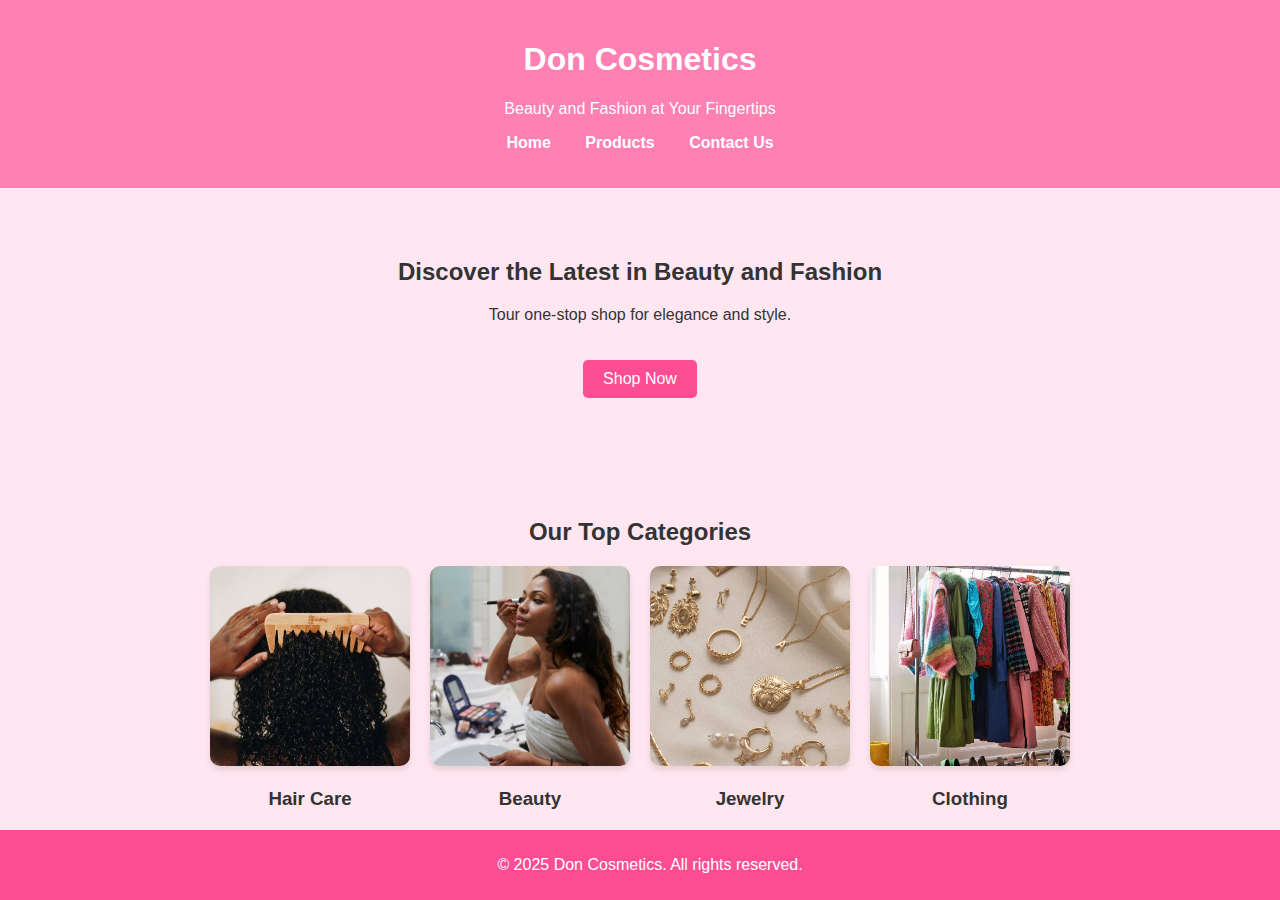
==== index.html @ 3d3533af "created a html structure and added some style, also ensured the layout adjusts smoothly on mobile sc" ====
<!DOCTYPE html>
<html lang="en">
<head>
    <meta charset="UTF-8">
    <meta name="viewport" content="width=device-width, initial-scale=1.0">
    <title>Don Cosmetics</title>
    <link rel="stylesheet" href="css/style.css">
</head>
<body>
    <header>
        <div class="logo">
        <h1> Don Cosmetics</h1>
        <p>Beauty and Fashion at Your Fingertips</p>
        </div>
        <nav>
            <ul>
                <li><a href="#">Home</a></li>
                <li><a href="#products">Products</a></li>
                <li><a href="#contact">Contact Us</a></li>
            </ul>
        </nav>
    </header>
    <section id="banner">
        <h2>Discover the Latest in Beauty and Fashion</h2>
        <p>Tour one-stop shop for elegance and style.</p>
        <a href="#products" class="button">Shop Now</a>
    </section>
    <main>
        <section id="featured">
            <h2>Our Top Categories</h2>
            <div class="category">
            <div>
                <img src="assets/haircare.jpg" alt="Hair Care">
                <h3>Hair Care</h3>
            </div>
            <div>
                <img src="assets/beauty.jpg" alt="Beauty">
                <h3>Beauty</h3>
            </div>
            <div>
                <img src="assets/jewelry.jpg" alt="Jewelry">
                <h3>Jewelry</h3>
            </div>
            <div>
                <img src="assets/clothing.jpg" alt="Clothing">
                <h3>Clothing</h3>
            </div>
        </div>
        </section>
    </main>
    <footer>
        <p>&copy; 2025 Don Cosmetics. All rights reserved.</p>
    </footer>
</body>
</html>
---- css/style.css ----
body{
    font-family: Arial, Helvetica, sans-serif;
    margin: 0;
    padding: 0;
    background-color: #ffe6f0;
    color: #333;
}
header{
    background-color: #ff80b3;
    color: white;
    text-align: center;
    padding: 20px;
}
nav ul {
    list-style: none;
    padding: 0;
}
nav ul li {
    display: inline;
    margin: 0 15px;
}
nav ul li a {
    color: white;
    text-decoration: none;
    font-weight: bold;
}
#banner{
    background-color: #ffe6f0;
    text-align: center;
    padding: 50px 20px;
}
.button {
    background-color: #ff4d94;
    color: white;
    padding: 10px 20px;
    text-decoration: none;
    border-radius: 5px;
    display: inline-block;
    margin-top: 20px;
}
.button:hover{
    background-color: #e60073;
}
#featured{
    text-align: center;
    padding: 50px;
}
footer{
    background-color: #ff4d94;
    color: white;
    text-align: center;
    padding: 10px;
    position: fixed;
    bottom: 0;
    width: 100%;
}
.category {
    display: flex;
    justify-content: center;
    gap: 20px;
}
.category div {
    text-align: center;
    transition: transform 0.3s ease;
}
.category div:hover {
    transform: scale(1.05);
}
.category img {
    width: 200px;
    height: 200px;
    object-fit: cover;
    border-radius: 10px;
    box-shadow: 0 4px 6px rgba(0, 0, 0, 0.1);
}
@media (max-width: 600px){
    .category {
        flex-direction: column;
    }
    .category img {
        width: 100%;
    }
}
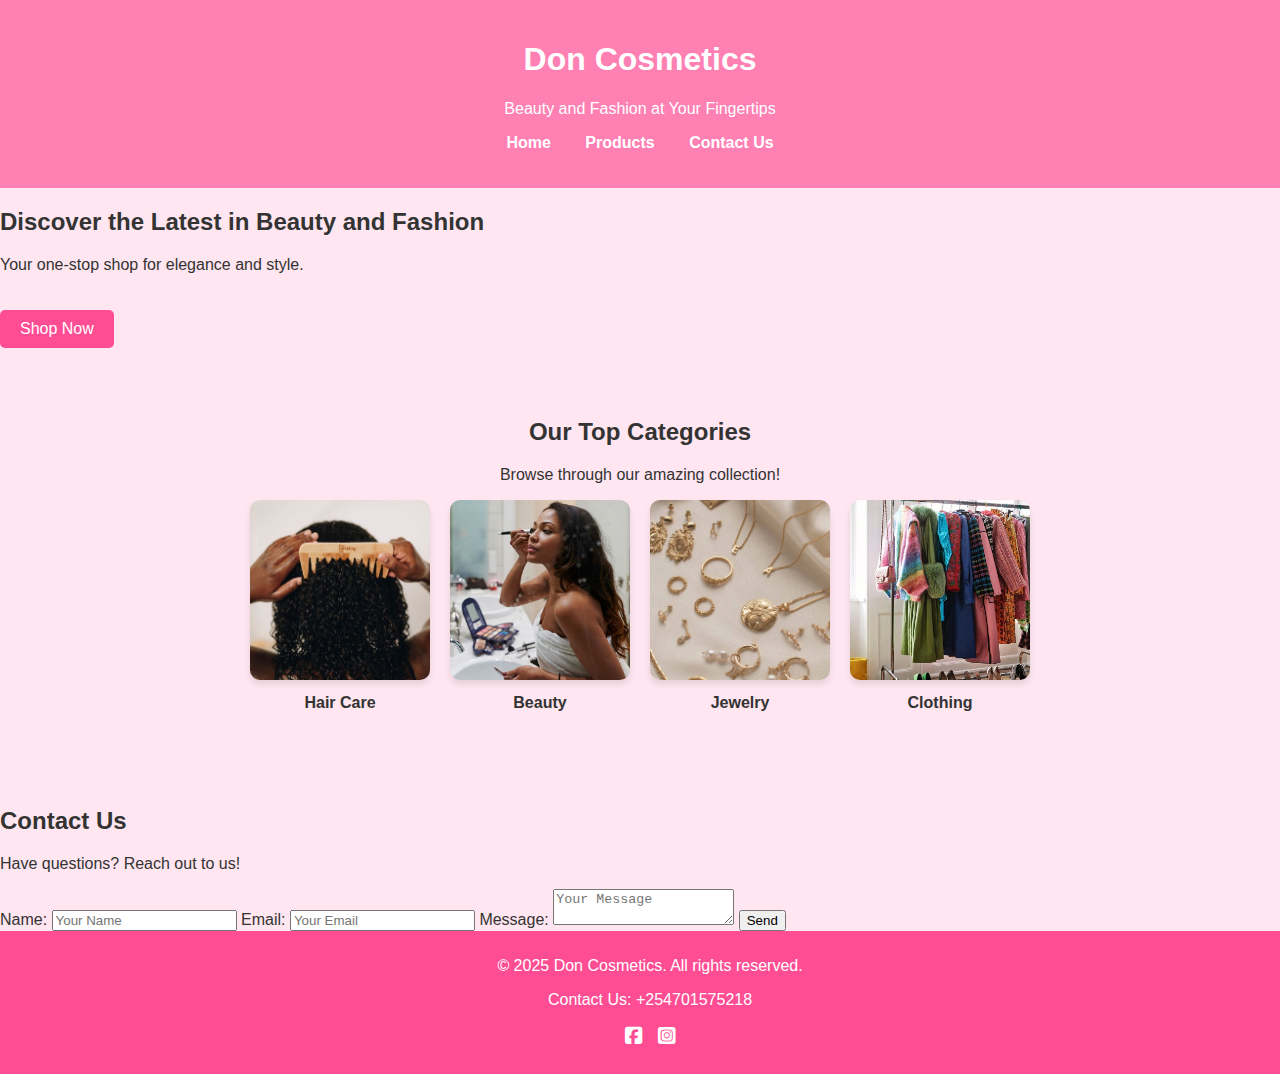
==== commit a17dbe48: "added social icons to the footer and a contact section" ====
--- a/index.html
+++ b/index.html
@@ -5,6 +5,7 @@
     <meta name="viewport" content="width=device-width, initial-scale=1.0">
     <title>Don Cosmetics</title>
     <link rel="stylesheet" href="css/style.css">
+    <link rel="stylesheet" href="https://cdnjs.cloudflare.com/ajax/libs/font-awesome/6.7.2/css/all.min.css" integrity="sha512-Evv84Mr4kqVGRNSgIGL/F/aIDqQb7xQ2vcrdIwxfjThSH8CSR7PBEakCr51Ck+w+/U6swU2Im1vVX0SVk9ABhg==" crossorigin="anonymous" referrerpolicy="no-referrer" />
 </head>
 <body>
     <header>
@@ -14,20 +15,22 @@
         </div>
         <nav>
             <ul>
-                <li><a href="#">Home</a></li>
+                <li><a href="#home">Home</a></li>
                 <li><a href="#products">Products</a></li>
                 <li><a href="#contact">Contact Us</a></li>
             </ul>
         </nav>
     </header>
-    <section id="banner">
+    <section id="home">
         <h2>Discover the Latest in Beauty and Fashion</h2>
-        <p>Tour one-stop shop for elegance and style.</p>
+        <p>Your one-stop shop for elegance and style.</p>
         <a href="#products" class="button">Shop Now</a>
     </section>
+   
     <main>
-        <section id="featured">
+        <section id="products">
             <h2>Our Top Categories</h2>
+            <p>Browse through our amazing collection!</p>
             <div class="category">
             <div>
                 <img src="assets/haircare.jpg" alt="Hair Care">
@@ -48,8 +51,26 @@
         </div>
         </section>
     </main>
+    <section id="contact">
+        <h2>Contact Us</h2>
+        <p>Have questions? Reach out to us!</p>
+        <form action="">
+            <label for="name">Name:</label>
+            <input type="text" id="name" placeholder="Your Name">
+            <label for="email">Email:</label>
+            <input type="email" id="email" placeholder="Your Email">
+            <label for="message">Message:</label>
+            <textarea name="" id="message" placeholder="Your Message"></textarea>
+            <button type="submit">Send</button>
+        </form>
+    </section>
     <footer>
         <p>&copy; 2025 Don Cosmetics. All rights reserved.</p>
+        <p>Contact Us: +254701575218 </p>
+        <ul class="social-icons">
+            <li><a href="#"><i class="fa-brands fa-square-facebook"></i></a></li>
+            <li><a href="#"><i class="fa-brands fa-square-instagram"></i></a></li>
+        </ul>
     </footer>
 </body>
 </html>--- a/css/style.css
+++ b/css/style.css
@@ -2,6 +2,9 @@
     font-family: Arial, Helvetica, sans-serif;
     margin: 0;
     padding: 0;
+    box-sizing: border-box;
+    min-height: 100vh;
+    overflow-x: hidden;
     background-color: #ffe6f0;
     color: #333;
 }
@@ -40,8 +43,10 @@
 }
 .button:hover{
     background-color: #e60073;
+    color: #ffe6f0;
+    box-shadow: 0 4px 6px rgba(0, 0, 0, 0.2);
 }
-#featured{
+#products{
     text-align: center;
     padding: 50px;
 }
@@ -50,34 +55,68 @@
     color: white;
     text-align: center;
     padding: 10px;
-    position: fixed;
+    position: relative;
     bottom: 0;
     width: 100%;
 }
 .category {
     display: flex;
     justify-content: center;
+    flex-wrap: wrap;
     gap: 20px;
 }
 .category div {
+    max-width: 200px;
     text-align: center;
     transition: transform 0.3s ease;
+    padding-bottom: 10px;
 }
 .category div:hover {
     transform: scale(1.05);
+    transition: transform 0.3s ease;
 }
 .category img {
-    width: 200px;
-    height: 200px;
+    width: 180px;
+    height: 180px;
     object-fit: cover;
     border-radius: 10px;
     box-shadow: 0 4px 6px rgba(0, 0, 0, 0.1);
 }
+.category h3{
+    margin-top: 10px;
+    font-size: 16px;
+}
+main{
+    overflow-y: auto;
+    max-height: 80vh;
+}
 @media (max-width: 600px){
     .category {
         flex-direction: column;
+        text-align: center;
     }
     .category img {
-        width: 100%;
+        width: 90%;
+        height: auto;
     }
+    .button{
+        width: 80%;
+    }
+}
+.social-icons{
+    list-style: none;
+    display: flex;
+    justify-content: center;
+    gap: 15px;
+    margin-top: 10px;
+    padding: 0;
+}
+.social-icons a {
+    color: white;
+    font-size: 20px;
+    text-decoration: none;
+    transition: color 0.3s ease;
+}
+.social-icons a:hover {
+    color: #ff80b3;
 }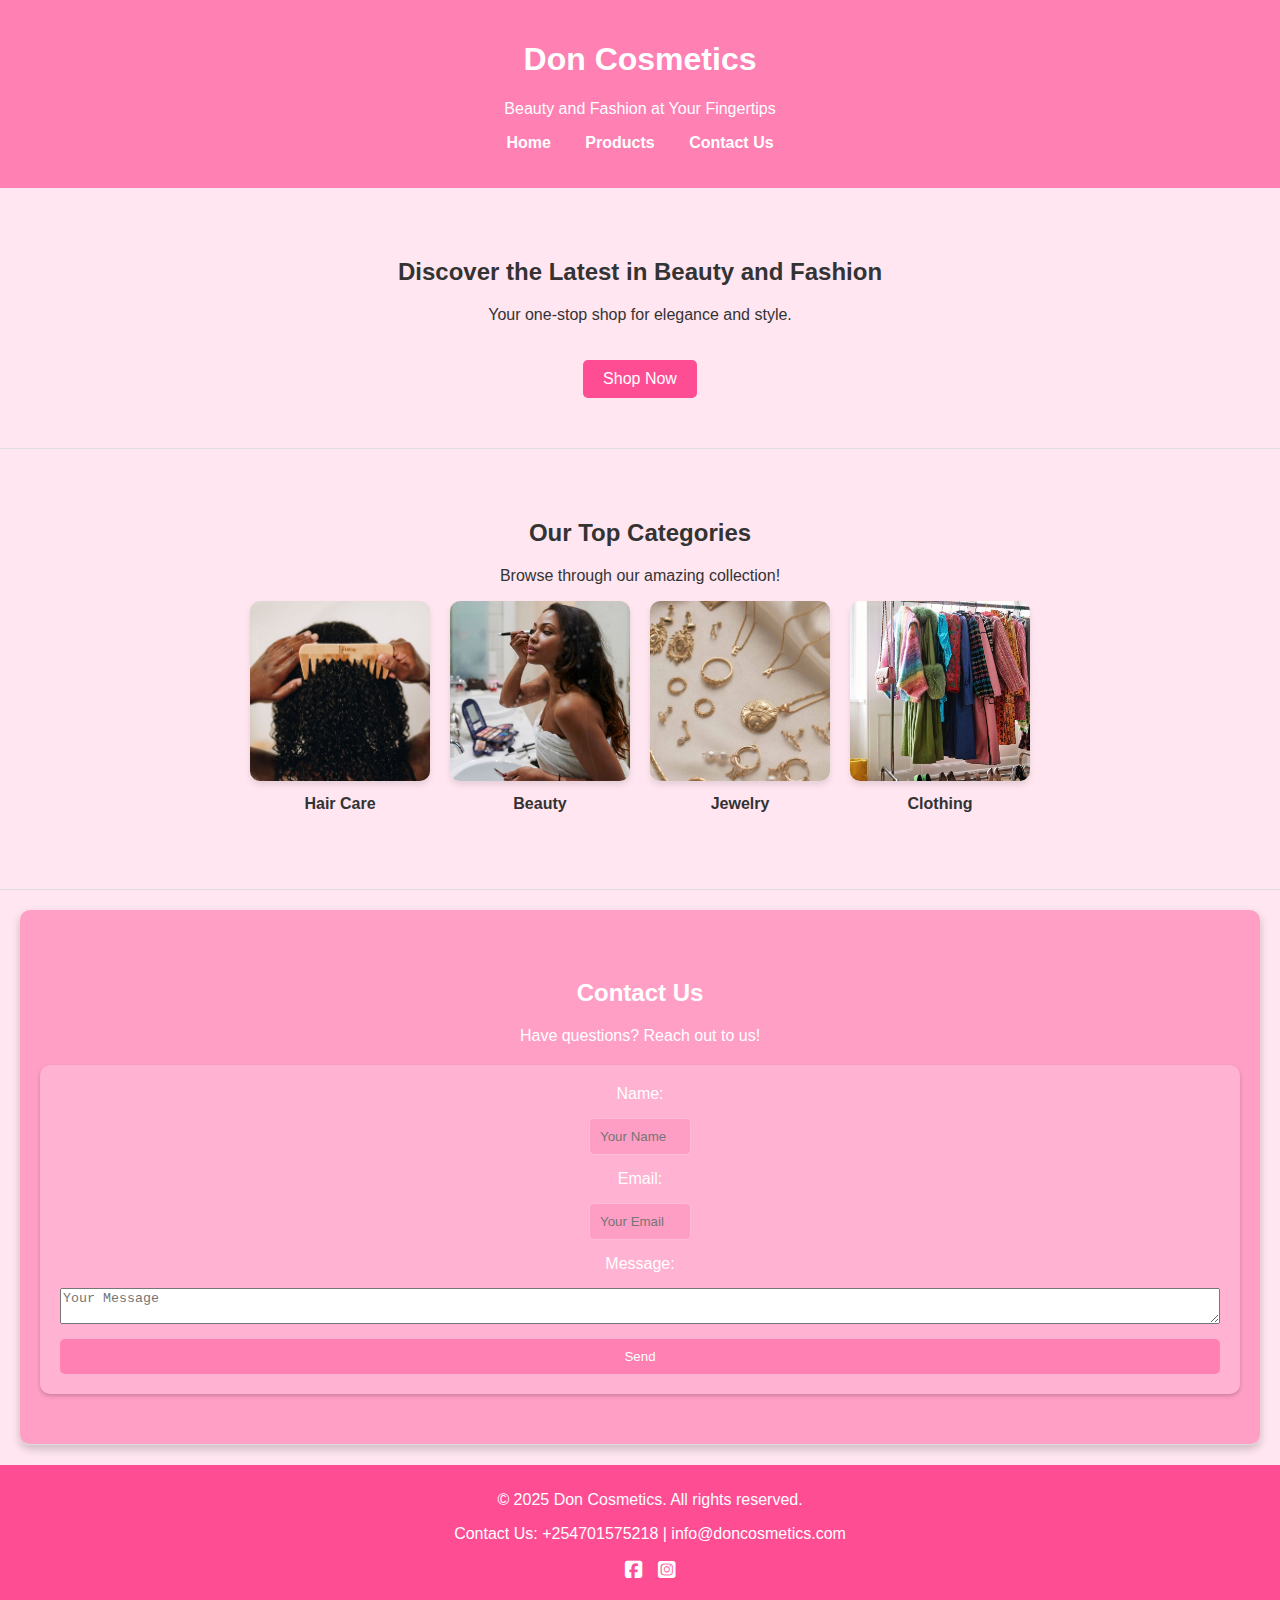
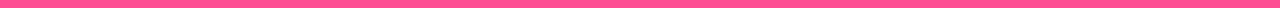
==== commit 2cfefeb6: "customized the form section by adding syle to it" ====
--- a/index.html
+++ b/index.html
@@ -66,7 +66,7 @@
     </section>
     <footer>
         <p>&copy; 2025 Don Cosmetics. All rights reserved.</p>
-        <p>Contact Us: +254701575218 </p>
+        <p>Contact Us: +254701575218 | info@doncosmetics.com</p>
         <ul class="social-icons">
             <li><a href="#"><i class="fa-brands fa-square-facebook"></i></a></li>
             <li><a href="#"><i class="fa-brands fa-square-instagram"></i></a></li>
--- a/css/style.css
+++ b/css/style.css
@@ -119,4 +119,56 @@
 }
 .social-icons a:hover {
     color: #ff80b3;
+}
+html{
+    scroll-behavior: smooth;
+}
+
+section{
+    padding: 50px 20px;
+    text-align: center;
+    border-bottom: 1px solid #ddd;
+}
+#products{
+    background-color: #ffe6f0;
+}
+#contact{
+    background-color: rgba(255, 128, 179, 0.7);
+    color: white;
+    padding: 50px 20px;
+    text-align: center;
+    border-radius: 10px;
+    margin: 20px;
+    box-shadow: 0 4px 10px rgba(0, 0, 0, 0.2);
+}
+form{
+    display: flex;
+    flex-direction: column;
+    gap: 15px;
+    margin-top: 20px;
+    background-color: rgba(255, 255, 255, 0.2);
+    padding: 20px;
+    border-radius: 10px;
+    box-shadow: 0 2px 4px rgba(0, 0, 0, 0.2);
+}
+form input, for textarea{
+    padding: 10px;
+    border: 1px solid rgba(255, 255, 255, 0.3);
+    background-color: rgba(255, 128, 179, 0.4);
+    color: white;
+    border-radius: 5px;
+    width: 80px;
+    margin: 0 auto;
+}
+form button {
+    padding: 10px 20px;
+    background-color: #ff80b3;
+    color: white;
+    border: none;
+    border-radius: 5px;
+    cursor: pointer;
+    transition: background-color 0.3s ease;
+}
+form .button:hover{
+    background-color: #e60073;
 }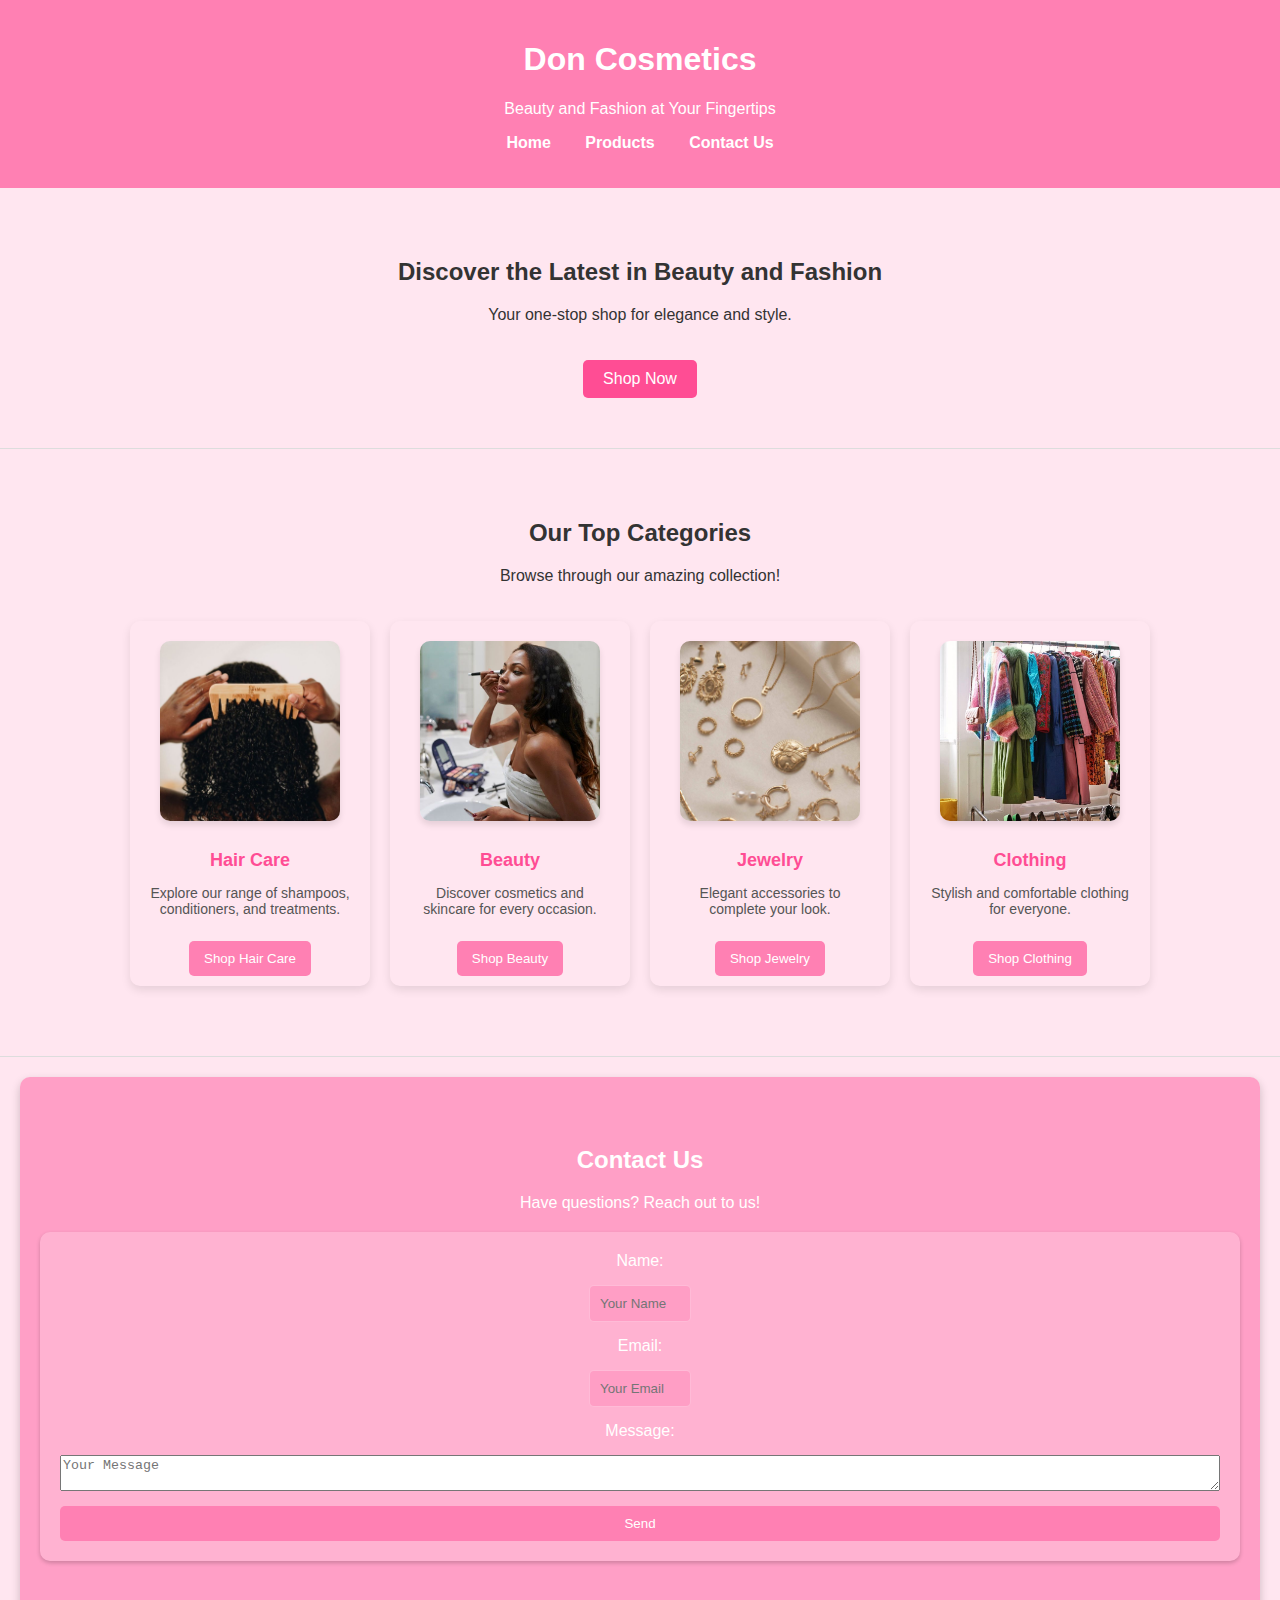
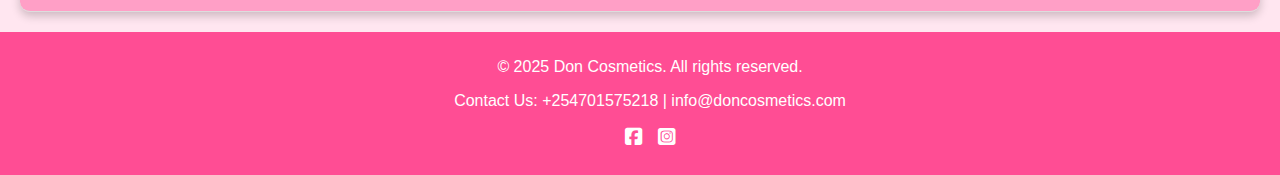
==== commit 73cb1292: "added product-card and a shop button for each button" ====
--- a/index.html
+++ b/index.html
@@ -32,21 +32,29 @@
             <h2>Our Top Categories</h2>
             <p>Browse through our amazing collection!</p>
             <div class="category">
-            <div>
+            <div class="product-card">
                 <img src="assets/haircare.jpg" alt="Hair Care">
                 <h3>Hair Care</h3>
+                <p>Explore our range of shampoos, conditioners, and treatments.</p>
+                <button>Shop Hair Care</button>
             </div>
-            <div>
+            <div class="product-card">
                 <img src="assets/beauty.jpg" alt="Beauty">
                 <h3>Beauty</h3>
+                <p>Discover cosmetics and skincare for every occasion.</p>
+                <button>Shop Beauty</button>
             </div>
-            <div>
+            <div class="product-card">
                 <img src="assets/jewelry.jpg" alt="Jewelry">
                 <h3>Jewelry</h3>
+                <p>Elegant accessories to complete your look.</p>
+                <button>Shop Jewelry</button>
             </div>
-            <div>
+            <div class="product-card">
                 <img src="assets/clothing.jpg" alt="Clothing">
                 <h3>Clothing</h3>
+                <p>Stylish and comfortable clothing for everyone.</p>
+                <button>Shop Clothing</button>
             </div>
         </div>
         </section>
--- a/css/style.css
+++ b/css/style.css
@@ -26,11 +26,16 @@
     color: white;
     text-decoration: none;
     font-weight: bold;
-}
-#banner{
+    transition: color 0.3s ease;
+}
+nav ul li a:hover{
+    color: #ffe6f0;
+}
+#home{
     background-color: #ffe6f0;
     text-align: center;
     padding: 50px 20px;
+    background-image: url(url../assets/don-logo.jpg) no-repeat center center/cover;
 }
 .button {
     background-color: #ff4d94;
@@ -64,6 +69,7 @@
     justify-content: center;
     flex-wrap: wrap;
     gap: 20px;
+    padding: 20px;
 }
 .category div {
     max-width: 200px;
@@ -90,10 +96,10 @@
     overflow-y: auto;
     max-height: 80vh;
 }
-@media (max-width: 600px){
+@media (max-width: 768px){
     .category {
         flex-direction: column;
-        text-align: center;
+        align-items: center;
     }
     .category img {
         width: 90%;
@@ -101,6 +107,9 @@
     }
     .button{
         width: 80%;
+    }
+    .category div {
+        width: 90%;
     }
 }
 .social-icons{
@@ -171,4 +180,50 @@
 }
 form .button:hover{
     background-color: #e60073;
+}
+
+.product-card{
+    background-color: #ffe6f0;
+    border-radius: 10px;
+    box-shadow: 0 4px 10px rgba(0, 0, 0, 0.1);
+    text-align: center;
+    padding: 20px;
+    width: 250px;
+    transition: transform 0.3s ease, box-shadow 0.3s ease;
+}
+.product-card:hover{
+    transform: scale(1.05);
+    box-shadow: 0 6px 15px rgba(0, 0, 0, 0.2);
+}
+.product-card img{
+    /* width: 100%; */
+    /* height: 150px; */
+    /* object-fit: cover; */
+    border-radius: 10px;
+    margin-bottom: 15px;
+}
+.product-card h3{
+    font-size: 18px;
+    margin: 10px 0;
+    color: #ff4d94;
+}
+.product-card p{
+    font-size: 14px;
+    color: #555;
+}
+.product-card button {
+    padding: 10px 15px;
+    background-color: #ff80b3;
+    color: white;
+    border: none;
+    border-radius: 5px;
+    cursor:pointer;
+    margin-top: 10px;
+    transition: background-color 0.3s ease;
+}
+.product-card button:hover{
+    background-color: #e60073;
+}
+@media (max-width: 768px) {
+    .category
 }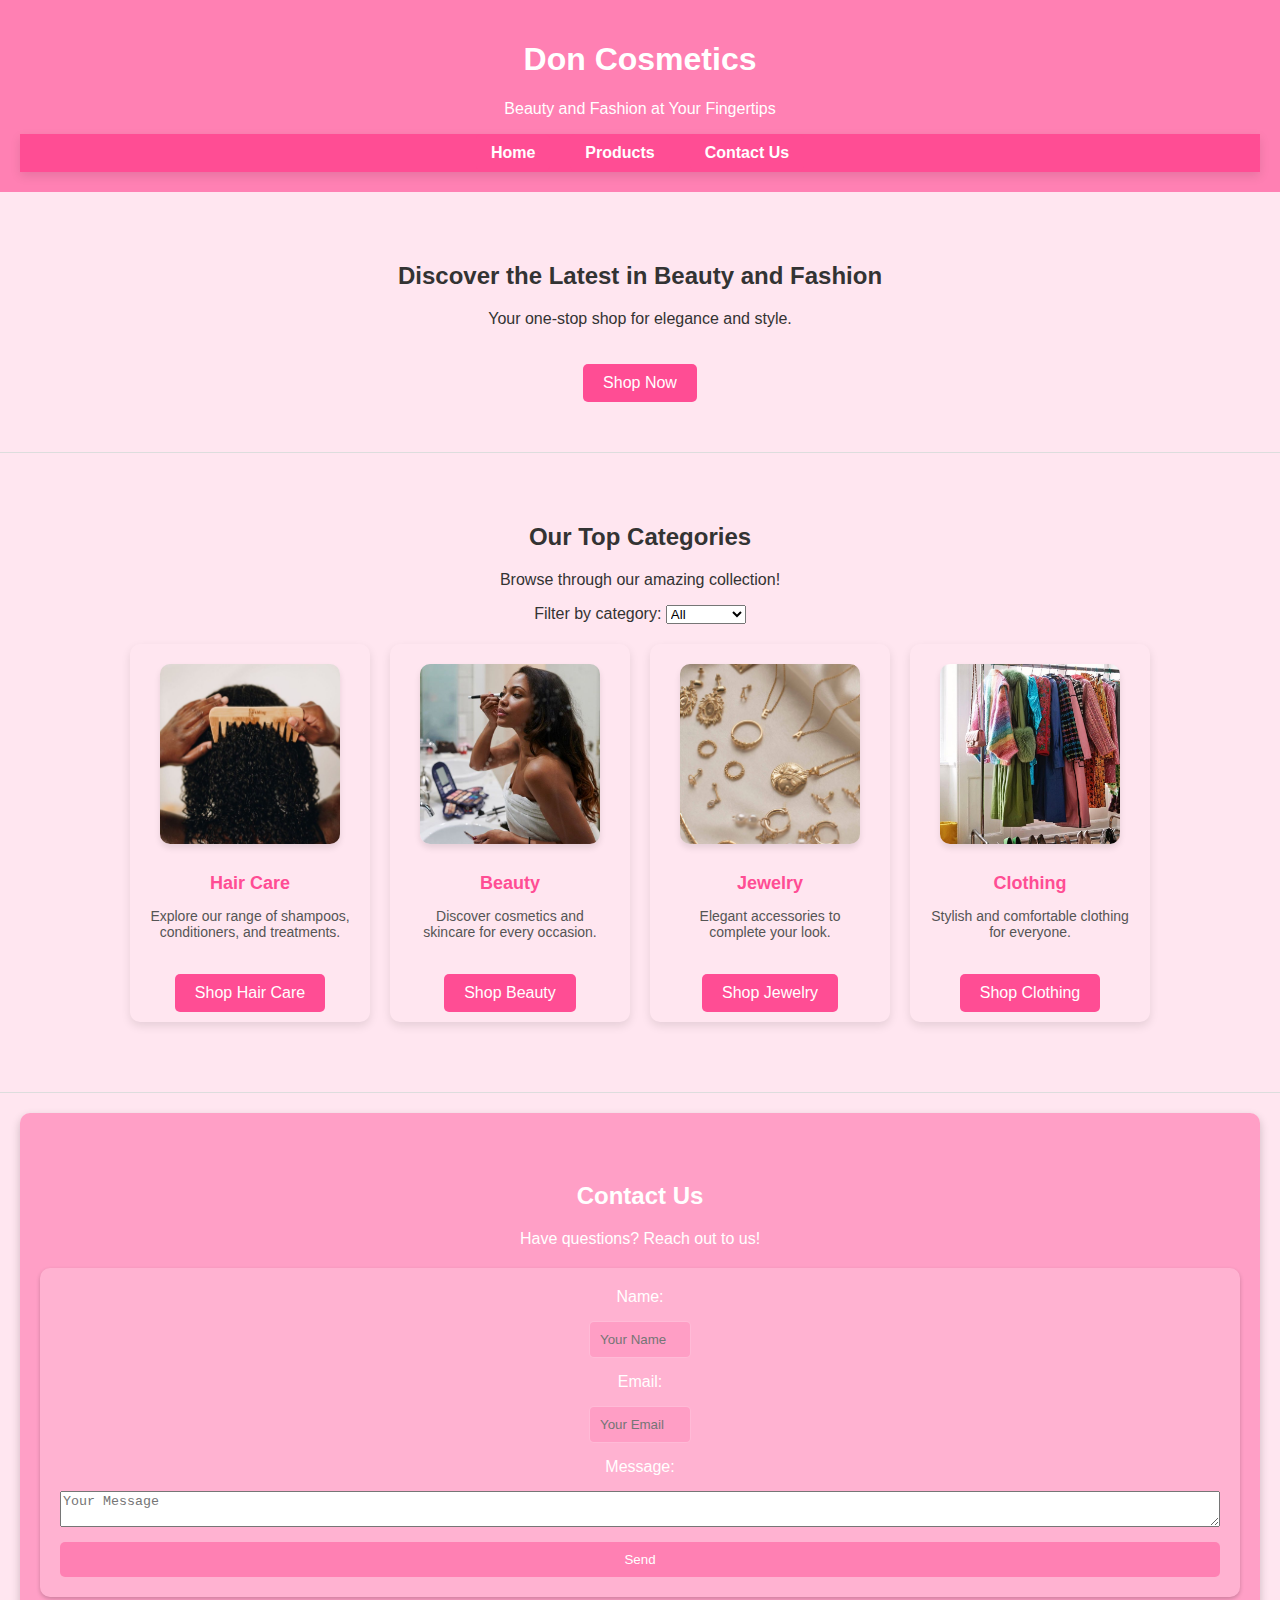
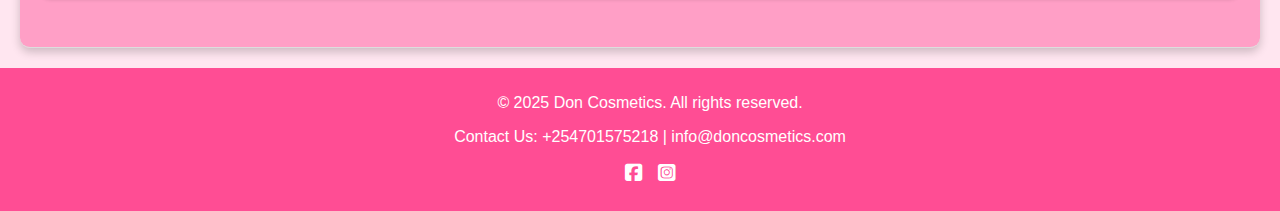
==== commit 4eb4fb62: "added the hair products on the haircare.html" ====
--- a/index.html
+++ b/index.html
@@ -16,7 +16,15 @@
         <nav>
             <ul>
                 <li><a href="#home">Home</a></li>
-                <li><a href="#products">Products</a></li>
+                <li>
+                    <a href="#products">Products</a>
+                    <ul class="dropdown">
+                        <li><a href="haircare.html">Hair Care</a></li>
+                        <li><a href="beauty.html">Beauty</a></li>
+                        <li><a href="jewelry.html">Jewelry</a></li>
+                        <li><a href="clothing.html">Clothing</a></li>
+                    </ul>
+                </li>
                 <li><a href="#contact">Contact Us</a></li>
             </ul>
         </nav>
@@ -31,30 +39,39 @@
         <section id="products">
             <h2>Our Top Categories</h2>
             <p>Browse through our amazing collection!</p>
+            <label for="category-filter">Filter by category:</label>
+            <select name="" id="category-filter">
+                <option value="all">All</option>
+                <option value="haircare">Hair Care</option>
+                <option value="beauty">Beauty</option>
+                <option value="jewelry">Jewelry</option>
+                <option value="clothing">Clothing</option>
+            </select>
+            
             <div class="category">
-            <div class="product-card">
+            <div class="product-card" data-category="haircare">
                 <img src="assets/haircare.jpg" alt="Hair Care">
                 <h3>Hair Care</h3>
                 <p>Explore our range of shampoos, conditioners, and treatments.</p>
-                <button>Shop Hair Care</button>
+                <a href="haircare.html" class="button">Shop Hair Care</a>
             </div>
-            <div class="product-card">
+            <div class="product-card" data-category="beauty">
                 <img src="assets/beauty.jpg" alt="Beauty">
                 <h3>Beauty</h3>
                 <p>Discover cosmetics and skincare for every occasion.</p>
-                <button>Shop Beauty</button>
+                <a href="beauty.html" class="button">Shop Beauty</a>
             </div>
-            <div class="product-card">
+            <div class="product-card" data-category="jewelry">
                 <img src="assets/jewelry.jpg" alt="Jewelry">
                 <h3>Jewelry</h3>
                 <p>Elegant accessories to complete your look.</p>
-                <button>Shop Jewelry</button>
+                <a href="jewelry.html" class="button">Shop Jewelry</a>
             </div>
-            <div class="product-card">
+            <div class="product-card" data-category="clothing">
                 <img src="assets/clothing.jpg" alt="Clothing">
                 <h3>Clothing</h3>
                 <p>Stylish and comfortable clothing for everyone.</p>
-                <button>Shop Clothing</button>
+                <a href="clothing.html" class="button">Shop Clothing</a>
             </div>
         </div>
         </section>
@@ -81,4 +98,5 @@
         </ul>
     </footer>
 </body>
+<script src="js/main.js"></script>
 </html>--- a/css/style.css
+++ b/css/style.css
@@ -14,22 +14,62 @@
     text-align: center;
     padding: 20px;
 }
+nav {
+    background-color: #ff4d94;
+    padding: 10px 0;
+    position: sticky;
+    top: 0;
+    z-index: 1000;
+    box-shadow: 0 4px 10px rgba(0, 0, 0, 0.1);
+}
 nav ul {
     list-style: none;
     padding: 0;
+    margin: 0;
+    display: flex;
+    justify-content: center;
+    gap: 20px;
 }
 nav ul li {
-    display: inline;
-    margin: 0 15px;
+    position: relative;
 }
 nav ul li a {
     color: white;
     text-decoration: none;
     font-weight: bold;
-    transition: color 0.3s ease;
+    transition: background-color color 0.3s ease;
+    padding: 10px 15px;
+    background-color: #ff4d94;
+    border-radius: 5px;
 }
 nav ul li a:hover{
-    color: #ffe6f0;
+    background-color: #ffe6f0;
+    transform: scale(1.1);
+}
+.dropdown {
+    display: none;
+    position: absolute;
+    top: 40px;
+    left: 0;
+    background-color: #ff80b3;
+    border-radius: 5px;
+    padding: 10px;
+    box-shadow: 0 4px 10px rgba(0, 0, 0, 0.1);
+}
+.dropdown li {
+    margin-bottom: 10px;
+}
+.dropdown li:last-child{
+    margin-bottom: 0;
+}
+.dropdown li a {
+    background-color: transparent;
+    padding: 5px 10px;
+    border-radius: 0;
+    color: white;
+}
+nav ul li:hover .dropdown{
+    display:block;
 }
 #home{
     background-color: #ffe6f0;
@@ -97,6 +137,14 @@
     max-height: 80vh;
 }
 @media (max-width: 768px){
+    nav ul {
+        flex-direction: column;
+        align-items: center;
+    }
+    .dropdown{
+        position: static;
+        box-shadow: none;
+    }
     .category {
         flex-direction: column;
         align-items: center;
@@ -224,6 +272,62 @@
 .product-card button:hover{
     background-color: #e60073;
 }
-@media (max-width: 768px) {
-    .category
+
+/*Cart Section*/
+#cart {
+    background-color: #ffe6f0;
+    padding: 20px;
+    border-radius: 10px;
+    margin: 20px;
+    text-align: center;
+    box-shadow: 0 4px 10px rgba(0, 0, 0, 0.1);
+}
+#cart ul {
+    list-style: none;
+    padding: 0;
+}
+#cart ul li {
+    margin-bottom: 10px;
+}
+#checkout-btn {
+    padding: 10px 15px;
+    background-color: #ff4d94;
+    color: white;
+    border: none;
+    border-radius: 5px;
+    cursor: pointer;
+    transition: background-color 0.3s ease;
+}
+#checkout-btn:hover {
+    background-color: #e60073;
+}
+.product-grid {
+    display: grid;
+    grid-template-columns: repeat(auto-fit, minmax(200px, 1fr));
+    gap: 20px;
+    margin: 20px;
+}
+.product-item{
+    text-align: center;
+    padding: 15px;
+    border: 1px solid #ddd;
+    border-radius: 5px;
+    box-shadow: 0 4px 10px rgba(0, 0, 0, 0.1);
+}
+.product-item img {
+    width: 100px;
+    height: auto;
+    margin-bottom: 10px;
+}
+.product-item button {
+    background-color: #ff4d94;
+    color: white;
+    border: none;
+    padding: 10px 15px;
+    border-radius: 5px;
+    cursor: pointer;
+    transition: background-color 0.3s ease;
+}
+.product-item button:hover {
+    background-color: #e60073;
 }